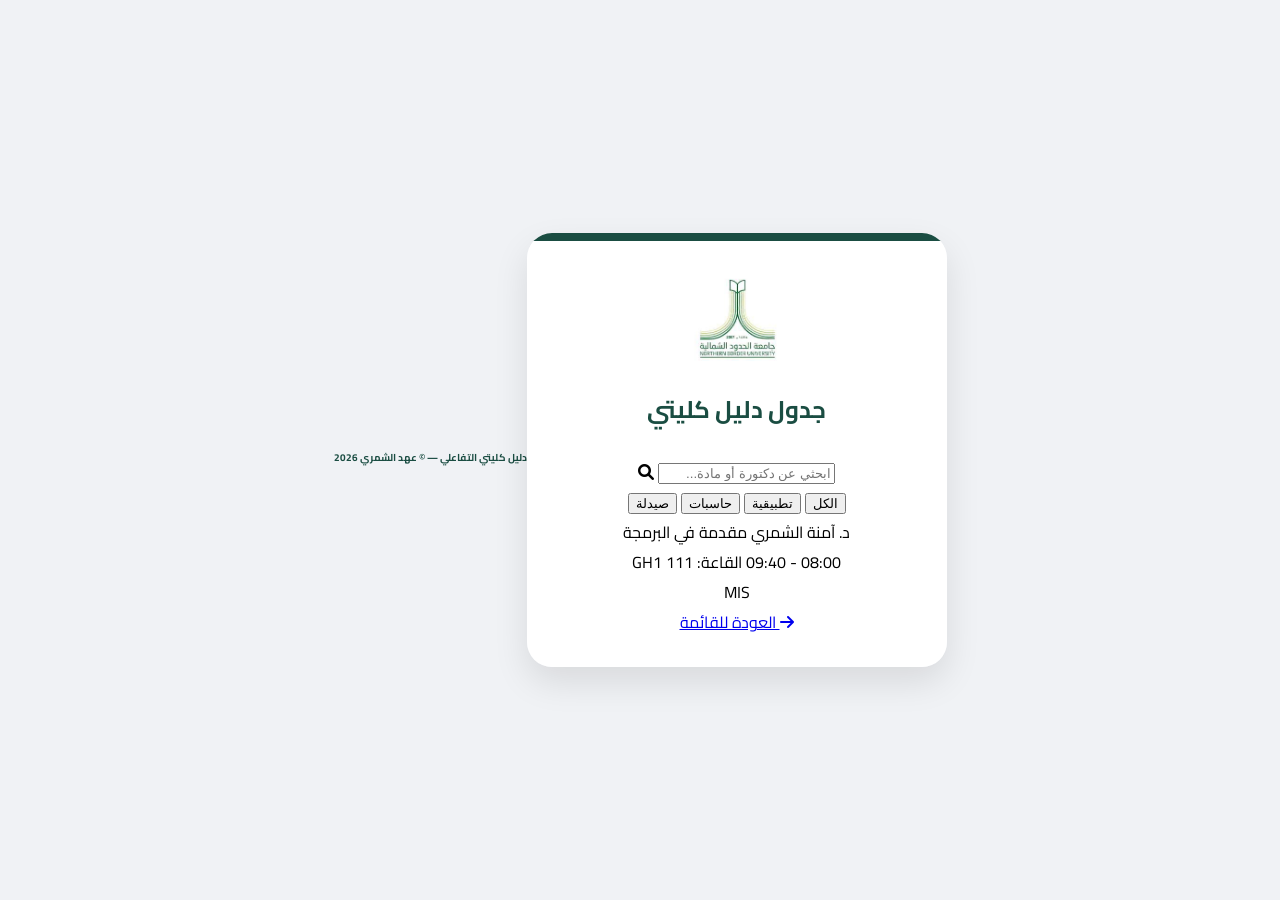
==== schedule.html @ a30c7b1b "Create schedule.html" ====
<!DOCTYPE html>
<html lang="ar" dir="rtl">
<head>
    <meta charset="UTF-8">
    <meta name="viewport" content="width=device-width, initial-scale=1.0">
    <title>جدول المحاضرات - دليل كليتي</title>
    <link rel="stylesheet" href="style.css">
    <link href="https://fonts.googleapis.com/css2?family=Cairo:wght@400;700&display=swap" rel="stylesheet">
    <link rel="stylesheet" href="https://cdnjs.cloudflare.com/ajax/libs/font-awesome/6.0.0/css/all.min.css">
</head>
<body>
    <div class="glass-card">
        <div class="top-border"></div>
        <div class="logo-wrapper">
            <img src="logo.png" alt="لوجو">
        </div>
        <h2 class="page-title">جدول دليل كليتي</h2>

        <div class="search-container">
            <input type="text" placeholder="ابحثي عن دكتورة أو مادة..." id="searchInput">
            <i class="fa-solid fa-magnifying-glass"></i>
        </div>

        <div class="tabs-container">
            <button class="tab-btn active">الكل</button>
            <button class="tab-btn">تطبيقية</button>
            <button class="tab-btn">حاسبات</button>
            <button class="tab-btn">صيدلة</button>
        </div>

        <div class="schedule-list">
            <div class="schedule-item">
                <div class="course-info">
                    <span class="instructor">د. آمنة الشمري</span>
                    <span class="course-name">مقدمة في البرمجة</span>
                </div>
                <div class="time-info">
                    <span class="time">08:00 - 09:40</span>
                    <span class="room">القاعة: GH1 111</span>
                </div>
                <div class="tag">MIS</div>
            </div>
        </div>

        <a href="index.html" class="back-btn">
            <i class="fa-solid fa-arrow-right"></i> العودة للقائمة
        </a>
    </div>

    <footer class="centered-footer">
        <p class="footer-copy">دليل كليتي التفاعلي — © عهد الشمري 2026</p>
    </footer>
</body>
</html>
---- style.css ----
:root {
    --primary-green: #1a4d42;
    --glass-bg: rgba(255, 255, 255, 0.98);
}

body {
    font-family: 'Cairo', sans-serif;
    margin: 0;
    background-color: #f0f2f5;
    display: flex;
    justify-content: center;
    align-items: center;
    min-height: 100vh;
    direction: rtl;
}

.glass-card {
    background: var(--glass-bg);
    backdrop-filter: blur(15px);
    border-radius: 25px;
    padding: 0 20px 30px 20px;
    width: 90%;
    max-width: 380px;
    box-shadow: 0 15px 35px rgba(0,0,0,0.1);
    position: relative;
    overflow: hidden;
    text-align: center;
    display: flex;
    flex-direction: column;
    align-items: center;
}

.top-border {
    height: 8px;
    background-color: var(--primary-green);
    width: 100%;
    position: absolute;
    top: 0;
    right: 0;
}

/* حل مشكلة اللوجو: حاوية ثابتة تضمن التوسيط والمكان الصحيح */
.logo-wrapper {
    margin-top: 35px;
    width: 100px;
    height: 100px;
    display: flex;
    justify-content: center;
    align-items: center;
}

.logo-wrapper img {
    width: 100%;
    height: auto;
    object-fit: contain;
}

.brand-title { color: var(--primary-green); font-size: 22px; margin: 15px 0 5px 0; }
.brand-subtitle { color: #777; font-size: 13px; margin-bottom: 20px; }

/* نقاط التحميل - تم إصلاحها لتظهر وتتحرك */
.dots-container {
    height: 20px;
    margin: 15px 0;
}

.loading-dots span {
    width: 10px;
    height: 10px;
    margin: 0 5px;
    background-color: #ddd;
    border-radius: 50%;
    display: inline-block;
    animation: bounce 1.4s infinite ease-in-out both;
}

.loading-dots span:nth-child(1) { animation-delay: -0.32s; }
.loading-dots span:nth-child(2) { animation-delay: -0.16s; }

@keyframes bounce {
    0%, 80%, 100% { transform: scale(0); background-color: #ddd; }
    40% { transform: scale(1.0); background-color: var(--primary-green); }
}

.page-title { color: var(--primary-green); margin-bottom: 25px; font-weight: 700; }

.menu-grid { width: 100%; }

.menu-item {
    background-color: var(--primary-green);
    color: white;
    display: flex;
    align-items: center;
    padding: 16px 20px;
    border-radius: 12px;
    margin-bottom: 12px;
    text-decoration: none;
    position: relative;
    transition: 0.2s;
}

.menu-item i { position: absolute; right: 20px; font-size: 18px; }
.btn-text { width: 100%; text-align: center; font-weight: 600; }

.centered-footer, .loader-footer {
    margin-top: 20px;
    font-size: 10px;
    color: #888;
    line-height: 1.5;
}

.footer-copy { font-weight: bold; color: var(--primary-green); display: block; margin-top: 4px; }

.hidden { display: none; }
#loader { transition: opacity 0.5s ease; width: 100%; display: flex; justify-content: center; position: fixed; z-index: 1000; }
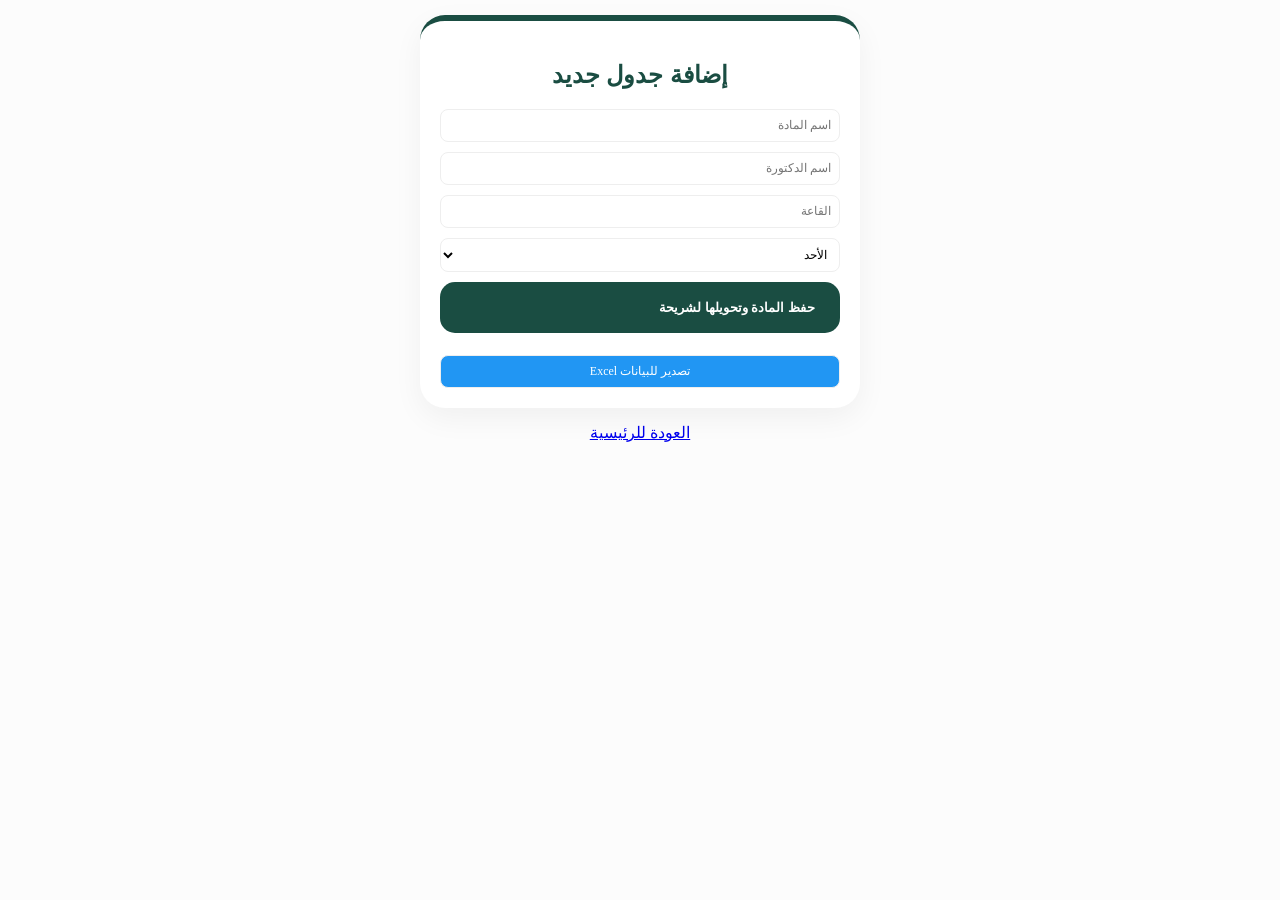
==== commit b1e169f6: "Update schedule.html" ====
--- a/schedule.html
+++ b/schedule.html
@@ -2,53 +2,23 @@
 <html lang="ar" dir="rtl">
 <head>
     <meta charset="UTF-8">
-    <meta name="viewport" content="width=device-width, initial-scale=1.0">
-    <title>جدول المحاضرات - دليل كليتي</title>
+    <title>لوحة تحكم عهد</title>
     <link rel="stylesheet" href="style.css">
-    <link href="https://fonts.googleapis.com/css2?family=Cairo:wght@400;700&display=swap" rel="stylesheet">
-    <link rel="stylesheet" href="https://cdnjs.cloudflare.com/ajax/libs/font-awesome/6.0.0/css/all.min.css">
 </head>
 <body>
     <div class="glass-card">
-        <div class="top-border"></div>
-        <div class="logo-wrapper">
-            <img src="logo.png" alt="لوجو">
-        </div>
-        <h2 class="page-title">جدول دليل كليتي</h2>
-
-        <div class="search-container">
-            <input type="text" placeholder="ابحثي عن دكتورة أو مادة..." id="searchInput">
-            <i class="fa-solid fa-magnifying-glass"></i>
-        </div>
-
-        <div class="tabs-container">
-            <button class="tab-btn active">الكل</button>
-            <button class="tab-btn">تطبيقية</button>
-            <button class="tab-btn">حاسبات</button>
-            <button class="tab-btn">صيدلة</button>
-        </div>
-
-        <div class="schedule-list">
-            <div class="schedule-item">
-                <div class="course-info">
-                    <span class="instructor">د. آمنة الشمري</span>
-                    <span class="course-name">مقدمة في البرمجة</span>
-                </div>
-                <div class="time-info">
-                    <span class="time">08:00 - 09:40</span>
-                    <span class="room">القاعة: GH1 111</span>
-                </div>
-                <div class="tag">MIS</div>
-            </div>
-        </div>
-
-        <a href="index.html" class="back-btn">
-            <i class="fa-solid fa-arrow-right"></i> العودة للقائمة
-        </a>
+        <h2 style="color:var(--primary-green)">إضافة جدول جديد</h2>
+        <form id="adminForm" style="display:flex; flex-direction:column; gap:10px;">
+            <input type="text" placeholder="اسم المادة" class="btn-action" style="text-align:right">
+            <input type="text" placeholder="اسم الدكتورة" class="btn-action" style="text-align:right">
+            <input type="text" placeholder="القاعة" class="btn-action" style="text-align:right">
+            <select class="btn-action" style="text-align:right">
+                <option>الأحد</option><option>الاثنين</option><option>الثلاثاء</option>
+            </select>
+            <button type="button" class="menu-item" style="border:none; cursor:pointer">حفظ المادة وتحويلها لشريحة</button>
+            <button type="button" class="btn-action" style="background:#2196F3; color:white">تصدير للبيانات Excel</button>
+        </form>
     </div>
-
-    <footer class="centered-footer">
-        <p class="footer-copy">دليل كليتي التفاعلي — © عهد الشمري 2026</p>
-    </footer>
+    <div style="text-align:center"><a href="index.html">العودة للرئيسية</a></div>
 </body>
 </html>
--- a/style.css
+++ b/style.css
@@ -1,115 +1,103 @@
 :root {
     --primary-green: #1a4d42;
-    --glass-bg: rgba(255, 255, 255, 0.98);
+    --accent-green: #4caf50;
+    --bg-light: #fcfcfc;
+    --text-main: #333;
+    --text-muted: #888;
 }
 
 body {
     font-family: 'Cairo', sans-serif;
     margin: 0;
-    background-color: #f0f2f5;
-    display: flex;
-    justify-content: center;
-    align-items: center;
-    min-height: 100vh;
+    background-color: var(--bg-light);
     direction: rtl;
+    padding-bottom: 80px; /* مساحة للبار السفلي */
 }
 
-.glass-card {
-    background: var(--glass-bg);
-    backdrop-filter: blur(15px);
-    border-radius: 25px;
-    padding: 0 20px 30px 20px;
-    width: 90%;
-    max-width: 380px;
-    box-shadow: 0 15px 35px rgba(0,0,0,0.1);
-    position: relative;
-    overflow: hidden;
-    text-align: center;
+/* الهيدر العلوي الصغير */
+.top-info-bar {
     display: flex;
-    flex-direction: column;
-    align-items: center;
+    justify-content: space-between;
+    padding: 10px 20px;
+    font-size: 11px;
+    color: var(--text-muted);
+    background: #fff;
+    border-bottom: 1px solid #f0f0f0;
 }
 
-.top-border {
-    height: 8px;
-    background-color: var(--primary-green);
-    width: 100%;
-    position: absolute;
-    top: 0;
-    right: 0;
+.admin-trigger { cursor: pointer; font-weight: bold; }
+
+/* الكرت الزجاجي للرئيسية */
+.glass-card {
+    background: #fff;
+    border-radius: 25px;
+    padding: 20px;
+    margin: 15px auto;
+    width: 90%;
+    max-width: 400px;
+    box-shadow: 0 10px 30px rgba(0,0,0,0.05);
+    text-align: center;
+    position: relative;
+    border-top: 6px solid var(--primary-green);
 }
 
-/* حل مشكلة اللوجو: حاوية ثابتة تضمن التوسيط والمكان الصحيح */
-.logo-wrapper {
-    margin-top: 35px;
-    width: 100px;
-    height: 100px;
+.logo-wrapper img { width: 90px; margin-bottom: 10px; }
+
+/* القائمة الرئيسية (الأزرار الكبيرة) */
+.menu-grid { width: 100%; margin-top: 20px; }
+.menu-item {
+    background: var(--primary-green);
+    color: white;
     display: flex;
-    justify-content: center;
+    justify-content: space-between;
     align-items: center;
+    padding: 18px 25px;
+    border-radius: 15px;
+    margin-bottom: 12px;
+    text-decoration: none;
+    font-weight: 600;
 }
 
-.logo-wrapper img {
-    width: 100%;
-    height: auto;
-    object-fit: contain;
+/* كروت الجداول والشرايح */
+.lecture-card {
+    background: #fff;
+    border-radius: 18px;
+    margin: 10px 15px;
+    padding: 15px;
+    border: 1px solid #f0f0f0;
+    box-shadow: 0 4px 12px rgba(0,0,0,0.03);
 }
 
-.brand-title { color: var(--primary-green); font-size: 22px; margin: 15px 0 5px 0; }
-.brand-subtitle { color: #777; font-size: 13px; margin-bottom: 20px; }
+.dept-tag { background: #f0f7f6; color: var(--primary-green); padding: 3px 12px; border-radius: 8px; font-size: 11px; display: inline-block; }
+.card-btns { display: flex; gap: 8px; border-top: 1px solid #eee; padding-top: 12px; margin-top: 12px; }
+.btn-action { flex: 1; padding: 8px; border: 1px solid #eee; border-radius: 8px; font-size: 12px; background: #fff; cursor: pointer; font-family: 'Cairo'; }
+.btn-add { background: var(--primary-green); color: white; border: none; }
 
-/* نقاط التحميل - تم إصلاحها لتظهر وتتحرك */
-.dots-container {
-    height: 20px;
-    margin: 15px 0;
+/* البار السفلي الثابت */
+.bottom-nav {
+    position: fixed;
+    bottom: 0;
+    width: 100%;
+    background: #fff;
+    display: flex;
+    justify-content: space-around;
+    padding: 12px 0;
+    border-top: 1px solid #eee;
+    box-shadow: 0 -5px 15px rgba(0,0,0,0.05);
 }
+.nav-item { text-decoration: none; color: #bbb; text-align: center; font-size: 11px; }
+.nav-item.active { color: var(--primary-green); }
+.nav-item i { display: block; font-size: 20px; margin-bottom: 4px; }
 
-.loading-dots span {
-    width: 10px;
-    height: 10px;
-    margin: 0 5px;
-    background-color: #ddd;
-    border-radius: 50%;
-    display: inline-block;
-    animation: bounce 1.4s infinite ease-in-out both;
+/* زر مساعدة العائم */
+.help-float {
+    position: fixed;
+    bottom: 85px;
+    right: 20px;
+    background: var(--accent-green);
+    color: white;
+    padding: 10px 20px;
+    border-radius: 25px;
+    font-size: 13px;
+    box-shadow: 0 4px 15px rgba(0,0,0,0.1);
 }
-
-.loading-dots span:nth-child(1) { animation-delay: -0.32s; }
-.loading-dots span:nth-child(2) { animation-delay: -0.16s; }
-
-@keyframes bounce {
-    0%, 80%, 100% { transform: scale(0); background-color: #ddd; }
-    40% { transform: scale(1.0); background-color: var(--primary-green); }
-}
-
-.page-title { color: var(--primary-green); margin-bottom: 25px; font-weight: 700; }
-
-.menu-grid { width: 100%; }
-
-.menu-item {
-    background-color: var(--primary-green);
-    color: white;
-    display: flex;
-    align-items: center;
-    padding: 16px 20px;
-    border-radius: 12px;
-    margin-bottom: 12px;
-    text-decoration: none;
-    position: relative;
-    transition: 0.2s;
-}
-
-.menu-item i { position: absolute; right: 20px; font-size: 18px; }
-.btn-text { width: 100%; text-align: center; font-weight: 600; }
-
-.centered-footer, .loader-footer {
-    margin-top: 20px;
-    font-size: 10px;
-    color: #888;
-    line-height: 1.5;
-}
-
-.footer-copy { font-weight: bold; color: var(--primary-green); display: block; margin-top: 4px; }
-
-.hidden { display: none; }
-#loader { transition: opacity 0.5s ease; width: 100%; display: flex; justify-content: center; position: fixed; z-index: 1000; }
